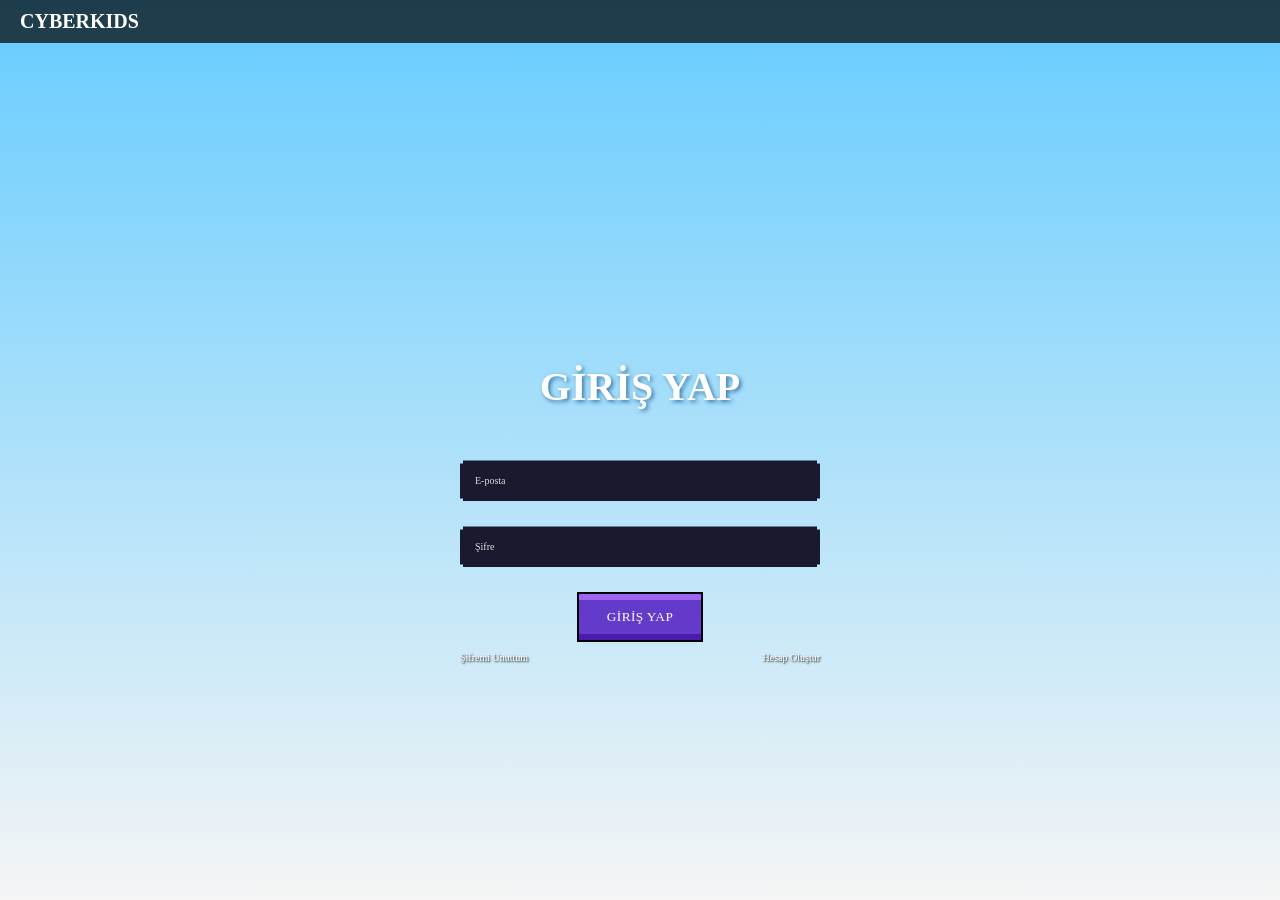
==== login.html @ 3273ba58 "Hazır Template yüklendi iç değişiklikler yapılacak!!!" ====
<!DOCTYPE html>
<html lang="tr">
  
<head>
  <meta charset="UTF-8" />
  <meta name="viewport" content="width=device-width, initial-scale=1.0" />
  <title>Giriş Yap</title>
  <link href="https://fonts.googleapis.com" rel="preconnect">
  <link href="https://fonts.gstatic.com" rel="preconnect" crossorigin>
  <link href="https://fonts.googleapis.com/css2?family=Roboto:ital,wght@0,100;0,300;0,400;0,500;0,700;0,900;1,100;1,300;1,400;1,500;1,700;1,900&family=Raleway:ital,wght@0,100;0,200;0,300;0,400;0,500;0,600;0,700;0,800;0,900;1,100;1,200;1,300;1,400;1,500;1,600;1,700;1,800;1,900&family=Ubuntu:ital,wght@0,300;0,400;0,500;0,700;1,300;1,400;1,500;1,700&display=swap" rel="stylesheet">

  <link rel="stylesheet" href="assets/css/login.css" />
</head>

<body>
  <header class="cyber-header"> 
    <a href="../../index.html" class="logo">CYBERKIDS</a>
    <div class="auth-links"></div>
  </header>

  <form class="container" id="loginForm"  method="POST" action="login.php">
    <h1 class="form-title">GİRİŞ YAP</h1>

    <input type="email" name="email" placeholder="E-posta" required />
    <input type="password" name="sifre" placeholder="Şifre" required />
    <button type="submit">Giriş Yap</button>

    <div class="links">
      <a href="forgot-password.html">Şifremi Unuttum</a>
      <a href="register.html">Hesap Oluştur</a>
    </div>
  </form>

  <script>
     // URL'de success=1 varsa alert göster
  const params = new URLSearchParams(window.location.search);
  if (params.get("success") === "1") {
    alert("Kayıt başarılı! Giriş yapabilirsiniz.");
  }
  </script>
</body>
</html>
---- assets/css/login.css ----
* {
  box-sizing: border-box;
}
:root {
  --default-font: "Roboto",  system-ui, -apple-system, "Segoe UI", Roboto, "Helvetica Neue", Arial, "Noto Sans", "Liberation Sans", sans-serif, "Apple Color Emoji", "Segoe UI Emoji", "Segoe UI Symbol", "Noto Color Emoji";
  --heading-font: "Raleway",  sans-serif;
  --nav-font: "Ubuntu",  sans-serif;
}

body {
  font-family: 'Press Start 2P', cursive;
  background: linear-gradient(to bottom, #66ccff, #F5F5F5);
  margin: 0;
  padding: 0;
  display: flex;
  justify-content: center;
  align-items: center;
  height: 100vh;
}

.cyber-header {
  display: flex;
  justify-content: space-between;
  align-items: center;
  position: fixed;
  top: 0;
  width: 100%;
  background-color: rgba(0,0,0,0.7);
  color: white;
  padding: 10px 20px;
  z-index: 999;
  font-size: 20px;
  font-weight: bold;
}

.logo {
  text-decoration: none;
  color: white;
}

.auth-links a {
  margin-left: 5px;
  text-decoration: none;
  color: #007BFF;
}

.container {
  display: flex;
  flex-direction: column;
  align-items: center;
  gap: 10px;
  padding: 20px;
  width: 90%;
  max-width: 400px;
  margin-top: 100px;
  
}

.form-title {
  font-size: 40px;
  text-align: center;
  color: white;
  text-shadow: 2px 2px 4px #3a78ab;
  margin-bottom: 40px;
}

/*input {
  padding: 15px;
  font-size: 10px;
  font-family: 'Press Start 2P', cursive;
  background-color: #1a1a2e;
  color: white;
  border: 2px solid #fff;
  border: none;
  border-radius: 8px;
  box-shadow: 2px 2px 0px #000;
  width: 100%;
  margin-bottom: 15px;
}*/
input {
  padding: 15px;
  font-size: 10px;
  font-family: 'Press Start 2P', cursive;
  background-color: #1a1a2e;
  color: white;
  border: none;
  border-radius: 0%;
  width: 100%;
  margin-bottom: 15px;
  clip-path: polygon(
    3px 0px, 
    calc(100% - 3px) 0%, 
    calc(100% - 3px) 3px,
    100% 3px,
    100% calc(100% - 3px),
    calc(100% - 3px) calc(100% - 3px), 
    calc(100% - 3px) 100%, 
    3px 100%, 
    3px calc(100% - 3px),
    0px calc(100% - 3px),
    0px 3px,
    3px 3px
  );
}

input::placeholder {
  color: #ddd;
}


button {
  background: #643aca;
      box-shadow: 
          inset 0 -6px 0 #491cab,
          inset 0 6px 0 #a163f2;
      letter-spacing: .03em;
      text-transform: uppercase;
      font-family: 'Press Start 2P', cursive;
      color: white;
      padding: .9375rem 1.75rem;
      display: inline-flex;
      text-decoration: none;
      border: 2px solid #000000;
}


button:hover {
  transform: scale(1.03);
  
}

.links {
  display: flex;
  justify-content: space-between;
  width: 100%;
  font-size: 10px;
}

.links a {
  color: white;
  text-decoration: none;
  text-shadow: 1px 1px 2px #000;
}

.links a:hover {
  text-decoration: underline;
}

@media (max-width: 600px) {
  .container {
    font-size: 10px;
    gap: 15px;
  }

  input, button {
    font-size: 10px;
    padding: 10px;
  }

  .links {
    flex-direction: column;
    align-items: center;
    gap: 5px;
  }
}
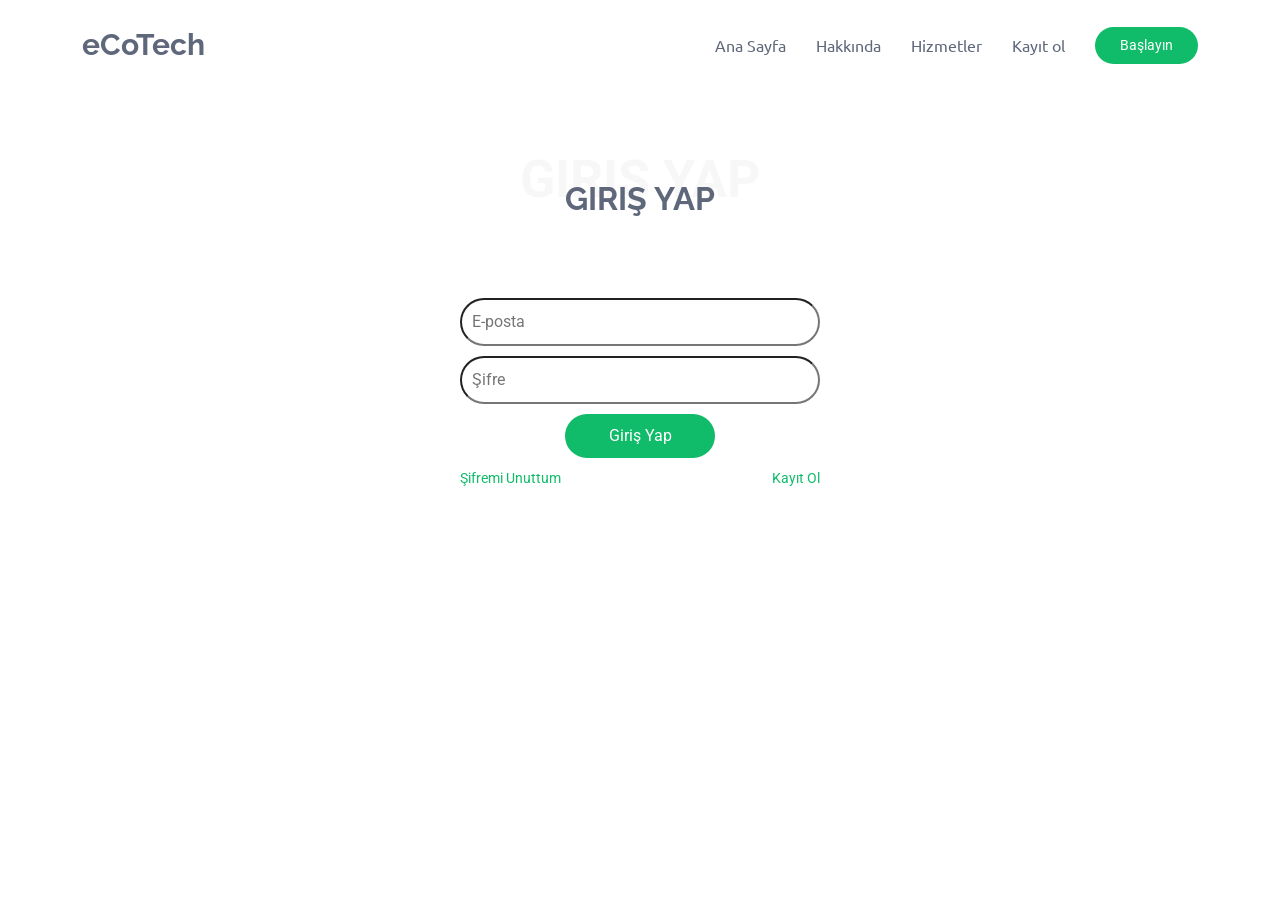
==== commit d3094a0e: "Login ve Register sayfaları yapıldı." ====
--- a/login.html
+++ b/login.html
@@ -1,42 +1,105 @@
 <!DOCTYPE html>
-<html lang="tr">
-  
+<html lang="en">
+
 <head>
-  <meta charset="UTF-8" />
-  <meta name="viewport" content="width=device-width, initial-scale=1.0" />
-  <title>Giriş Yap</title>
+  <meta charset="utf-8">
+  <meta content="width=device-width, initial-scale=1.0" name="viewport">
+  <title>Login Page</title>
+  <meta name="description" content="">
+  <meta name="keywords" content="">
+
+  <!-- Favicons -->
+  <link href="assets/img/favicon.png" rel="icon">
+  <link href="assets/img/apple-touch-icon.png" rel="apple-touch-icon">
+
+  <!-- Fonts -->
   <link href="https://fonts.googleapis.com" rel="preconnect">
   <link href="https://fonts.gstatic.com" rel="preconnect" crossorigin>
   <link href="https://fonts.googleapis.com/css2?family=Roboto:ital,wght@0,100;0,300;0,400;0,500;0,700;0,900;1,100;1,300;1,400;1,500;1,700;1,900&family=Raleway:ital,wght@0,100;0,200;0,300;0,400;0,500;0,600;0,700;0,800;0,900;1,100;1,200;1,300;1,400;1,500;1,600;1,700;1,800;1,900&family=Ubuntu:ital,wght@0,300;0,400;0,500;0,700;1,300;1,400;1,500;1,700&display=swap" rel="stylesheet">
 
-  <link rel="stylesheet" href="assets/css/login.css" />
+  <!-- Vendor CSS Files -->
+  <link href="assets/vendor/bootstrap/css/bootstrap.min.css" rel="stylesheet">
+  <link href="assets/vendor/bootstrap-icons/bootstrap-icons.css" rel="stylesheet">
+  <link href="assets/vendor/aos/aos.css" rel="stylesheet">
+  <link href="assets/vendor/glightbox/css/glightbox.min.css" rel="stylesheet">
+  <link href="assets/vendor/swiper/swiper-bundle.min.css" rel="stylesheet">
+  <!-- Main CSS File -->
+  <link href="assets/css/main.css" rel="stylesheet">
+  <link href="assets/css/main2.css" rel="stylesheet">
+
 </head>
 
-<body>
-  <header class="cyber-header"> 
-    <a href="../../index.html" class="logo">CYBERKIDS</a>
-    <div class="auth-links"></div>
+<body class="sarter-page-page">
+
+  <header id="header" class="header d-flex align-items-center sticky-top">
+    <div class="container-fluid container-xl position-relative d-flex align-items-center">
+
+      <a href="index.html" class="logo d-flex align-items-center me-auto">
+        <h1 class="sitename">eCoTech</h1>
+      </a>
+
+      <nav id="navmenu" class="navmenu">
+        <ul>
+          <li><a href="index.html">Ana Sayfa</a></li>
+          <li><a href="index.html#about">Hakkında</a></li>
+          <li><a href="index.html#services">Hizmetler</a></li>
+          <li><a href="register.html">Kayıt ol</a></li>
+        </ul>
+        <i class="mobile-nav-toggle d-xl-none bi bi-list"></i>
+      </nav>
+
+      <a class="btn-getstarted" href="login.html">Başlayın</a>
+
+    </div>
   </header>
 
-  <form class="container" id="loginForm"  method="POST" action="login.php">
-    <h1 class="form-title">GİRİŞ YAP</h1>
+  <main class="main">
+    
+    <!-- Starter Section Section -->
+    <section id="starter-section" class="starter-section section">
 
-    <input type="email" name="email" placeholder="E-posta" required />
-    <input type="password" name="sifre" placeholder="Şifre" required />
-    <button type="submit">Giriş Yap</button>
+      <!-- Section Title -->
+      <div class="container section-title" data-aos="fade-up">
+        <span>Giriş Yap</span>
+        <h2>Giriş Yap</h2>
+      </div><!-- End Section Title -->
 
-    <div class="links">
-      <a href="forgot-password.html">Şifremi Unuttum</a>
-      <a href="register.html">Hesap Oluştur</a>
-    </div>
-  </form>
+      <form class="login-form" id="loginForm" method="POST" action="login.html" data-aos="fade-up">
+        <input type="email" name="email" placeholder="E-posta" required />
+        <input type="password" name="sifre" placeholder="Şifre" required />
+        <button type="submit">Giriş Yap</button>
+      
+        <div class="links">
+          <a href="forgot-password.html">Şifremi Unuttum</a>
+          <a href="register.html">Kayıt Ol</a>
+        </div>
+      </form>
 
-  <script>
-     // URL'de success=1 varsa alert göster
-  const params = new URLSearchParams(window.location.search);
-  if (params.get("success") === "1") {
-    alert("Kayıt başarılı! Giriş yapabilirsiniz.");
-  }
-  </script>
+
+    </section><!-- /Starter Section Section -->
+
+  </main>
+
+  
+  <!-- Scroll Top -->
+  <a href="#" id="scroll-top" class="scroll-top d-flex align-items-center justify-content-center"><i class="bi bi-arrow-up-short"></i></a>
+
+  <!-- Preloader -->
+  <div id="preloader"></div>
+
+  <!-- Vendor JS Files -->
+  <script src="assets/vendor/bootstrap/js/bootstrap.bundle.min.js"></script>
+  <script src="assets/vendor/php-email-form/validate.js"></script>
+  <script src="assets/vendor/aos/aos.js"></script>
+  <script src="assets/vendor/glightbox/js/glightbox.min.js"></script>
+  <script src="assets/vendor/purecounter/purecounter_vanilla.js"></script>
+  <script src="assets/vendor/imagesloaded/imagesloaded.pkgd.min.js"></script>
+  <script src="assets/vendor/isotope-layout/isotope.pkgd.min.js"></script>
+  <script src="assets/vendor/swiper/swiper-bundle.min.js"></script>
+
+  <!-- Main JS File -->
+  <script src="assets/js/main.js"></script>
+
 </body>
-</html>
+
+</html>
--- a/assets/css/main.css
+++ b/assets/css/main.css
@@ -0,0 +1,1745 @@
+
+/* Fonts */
+:root {
+  --default-font: "Roboto",  system-ui, -apple-system, "Segoe UI", Roboto, "Helvetica Neue", Arial, "Noto Sans", "Liberation Sans", sans-serif, "Apple Color Emoji", "Segoe UI Emoji", "Segoe UI Symbol", "Noto Color Emoji";
+  --heading-font: "Raleway",  sans-serif;
+  --nav-font: "Ubuntu",  sans-serif;
+}
+
+/* Global Colors - The following color variables are used throughout the website. Updating them here will change the color scheme of the entire website */
+:root { 
+  --background-color: #ffffff; /* Background color for the entire website, including individual sections */
+  --default-color: #444444; /* Default color used for the majority of the text content across the entire website */
+  --heading-color: #5f687b; /* Color for headings, subheadings and title throughout the website */
+  --accent-color: #10bc69; /* Accent color that represents your brand on the website. It's used for buttons, links, and other elements that need to stand out */
+  --surface-color: #ffffff; /* The surface color is used as a background of boxed elements within sections, such as cards, icon boxes, or other elements that require a visual separation from the global background. */
+  --contrast-color: #ffffff; /* Contrast color for text, ensuring readability against backgrounds of accent, heading, or default colors. */
+}
+
+/* Nav Menu Colors - The following color variables are used specifically for the navigation menu. They are separate from the global colors to allow for more customization options */
+:root {
+  --nav-color: #5f687b;  /* The default color of the main navmenu links */
+  --nav-hover-color: #10bc69; /* Applied to main navmenu links when they are hovered over or active */
+  --nav-mobile-background-color: #ffffff; /* Used as the background color for mobile navigation menu */
+  --nav-dropdown-background-color: #ffffff; /* Used as the background color for dropdown items that appear when hovering over primary navigation items */
+  --nav-dropdown-color: #5f687b; /* Used for navigation links of the dropdown items in the navigation menu. */
+  --nav-dropdown-hover-color: #10bc69; /* Similar to --nav-hover-color, this color is applied to dropdown navigation links when they are hovered over. */
+}
+
+/* Color Presets - These classes override global colors when applied to any section or element, providing reuse of the sam color scheme. */
+
+.light-background {
+  --background-color: #f9f9f9;
+  --surface-color: #ffffff;
+}
+
+.dark-background {
+  --background-color: #060606;
+  --default-color: #ffffff;
+  --heading-color: #ffffff;
+  --surface-color: #252525;
+  --contrast-color: #ffffff;
+}
+
+.accent-background {
+  --background-color: #10bc69;
+  --default-color: #ffffff;
+  --heading-color: #ffffff;
+  --surface-color: #14eb83;
+  --contrast-color: #ffffff;
+}
+
+/* Smooth scroll */
+:root {
+  scroll-behavior: smooth;
+}
+
+/*--------------------------------------------------------------
+# General Styling & Shared Classes
+--------------------------------------------------------------*/
+body {
+  color: var(--default-color);
+  background-color: var(--background-color);
+  font-family: var(--default-font);
+}
+
+a {
+  color: var(--accent-color);
+  text-decoration: none;
+  transition: 0.3s;
+}
+
+a:hover {
+  color: color-mix(in srgb, var(--accent-color), transparent 25%);
+  text-decoration: none;
+}
+
+h1,
+h2,
+h3,
+h4,
+h5,
+h6 {
+  color: var(--heading-color);
+  font-family: var(--heading-font);
+}
+
+/* PHP Email Form Messages
+------------------------------*/
+.php-email-form .error-message {
+  display: none;
+  background: #df1529;
+  color: #ffffff;
+  text-align: left;
+  padding: 15px;
+  margin-bottom: 24px;
+  font-weight: 600;
+}
+
+.php-email-form .sent-message {
+  display: none;
+  color: #ffffff;
+  background: #059652;
+  text-align: center;
+  padding: 15px;
+  margin-bottom: 24px;
+  font-weight: 600;
+}
+
+.php-email-form .loading {
+  display: none;
+  background: var(--surface-color);
+  text-align: center;
+  padding: 15px;
+  margin-bottom: 24px;
+}
+
+.php-email-form .loading:before {
+  content: "";
+  display: inline-block;
+  border-radius: 50%;
+  width: 24px;
+  height: 24px;
+  margin: 0 10px -6px 0;
+  border: 3px solid var(--accent-color);
+  border-top-color: var(--surface-color);
+  animation: php-email-form-loading 1s linear infinite;
+}
+
+@keyframes php-email-form-loading {
+  0% {
+    transform: rotate(0deg);
+  }
+
+  100% {
+    transform: rotate(360deg);
+  }
+}
+
+/* Pulsating Play Button
+------------------------------*/
+.pulsating-play-btn {
+  width: 94px;
+  height: 94px;
+  background: radial-gradient(var(--accent-color) 50%, color-mix(in srgb, var(--accent-color), transparent 75%) 52%);
+  border-radius: 50%;
+  display: block;
+  position: relative;
+  overflow: hidden;
+}
+
+.pulsating-play-btn:before {
+  content: "";
+  position: absolute;
+  width: 120px;
+  height: 120px;
+  animation-delay: 0s;
+  animation: pulsate-play-btn 2s;
+  animation-direction: forwards;
+  animation-iteration-count: infinite;
+  animation-timing-function: steps;
+  opacity: 1;
+  border-radius: 50%;
+  border: 5px solid color-mix(in srgb, var(--accent-color), transparent 30%);
+  top: -15%;
+  left: -15%;
+  background: rgba(198, 16, 0, 0);
+}
+
+.pulsating-play-btn:after {
+  content: "";
+  position: absolute;
+  left: 50%;
+  top: 50%;
+  transform: translateX(-40%) translateY(-50%);
+  width: 0;
+  height: 0;
+  border-top: 10px solid transparent;
+  border-bottom: 10px solid transparent;
+  border-left: 15px solid #fff;
+  z-index: 100;
+  transition: all 400ms cubic-bezier(0.55, 0.055, 0.675, 0.19);
+}
+
+.pulsating-play-btn:hover:before {
+  content: "";
+  position: absolute;
+  left: 50%;
+  top: 50%;
+  transform: translateX(-40%) translateY(-50%);
+  width: 0;
+  height: 0;
+  border: none;
+  border-top: 10px solid transparent;
+  border-bottom: 10px solid transparent;
+  border-left: 15px solid #fff;
+  z-index: 200;
+  animation: none;
+  border-radius: 0;
+}
+
+.pulsating-play-btn:hover:after {
+  border-left: 15px solid var(--accent-color);
+  transform: scale(20);
+}
+
+@keyframes pulsate-play-btn {
+  0% {
+    transform: scale(0.6, 0.6);
+    opacity: 1;
+  }
+
+  100% {
+    transform: scale(1, 1);
+    opacity: 0;
+  }
+}
+
+/*--------------------------------------------------------------
+# Global Header
+--------------------------------------------------------------*/
+.header {
+  color: var(--default-color);
+  background-color: var(--background-color);
+  padding: 15px 0;
+  transition: all 0.5s;
+  z-index: 997;
+}
+
+.header .logo {
+  line-height: 1;
+}
+
+.header .logo img {
+  max-height: 36px;
+  margin-right: 8px;
+}
+
+.header .logo h1 {
+  font-size: 30px;
+  margin: 0;
+  font-weight: 700;
+  color: var(--heading-color);
+}
+
+.header .btn-getstarted,
+.header .btn-getstarted:focus {
+  color: var(--contrast-color);
+  background: var(--accent-color);
+  font-size: 14px;
+  padding: 8px 25px;
+  margin: 0 0 0 30px;
+  border-radius: 50px;
+  transition: 0.3s;
+}
+
+.header .btn-getstarted:hover,
+.header .btn-getstarted:focus:hover {
+  color: var(--contrast-color);
+  background: color-mix(in srgb, var(--accent-color), transparent 15%);
+}
+
+@media (max-width: 1200px) {
+  .header .logo {
+    order: 1;
+  }
+
+  .header .btn-getstarted {
+    order: 2;
+    margin: 0 15px 0 0;
+    padding: 6px 15px;
+  }
+
+  .header .navmenu {
+    order: 3;
+  }
+}
+
+.scrolled .header {
+  box-shadow: 0px 0 18px rgba(0, 0, 0, 0.1);
+}
+
+/*--------------------------------------------------------------
+# Navigation Menu
+--------------------------------------------------------------*/
+/* Navmenu - Desktop */
+@media (min-width: 1200px) {
+  .navmenu {
+    padding: 0;
+  }
+
+  .navmenu ul {
+    margin: 0;
+    padding: 0;
+    display: flex;
+    list-style: none;
+    align-items: center;
+  }
+
+  .navmenu li {
+    position: relative;
+  }
+
+  .navmenu a,
+  .navmenu a:focus {
+    color: var(--nav-color);
+    padding: 18px 15px;
+    font-size: 16px;
+    font-family: var(--nav-font);
+    font-weight: 400;
+    display: flex;
+    align-items: center;
+    justify-content: space-between;
+    white-space: nowrap;
+    transition: 0.3s;
+  }
+
+  .navmenu a i,
+  .navmenu a:focus i {
+    font-size: 12px;
+    line-height: 0;
+    margin-left: 5px;
+    transition: 0.3s;
+  }
+
+  .navmenu li:last-child a {
+    padding-right: 0;
+  }
+
+  .navmenu li:hover>a,
+  .navmenu .active,
+  .navmenu .active:focus {
+    color: var(--nav-hover-color);
+  }
+
+  .navmenu .dropdown ul {
+    margin: 0;
+    padding: 10px 0;
+    background: var(--nav-dropdown-background-color);
+    display: block;
+    position: absolute;
+    visibility: hidden;
+    left: 14px;
+    top: 130%;
+    opacity: 0;
+    transition: 0.3s;
+    border-radius: 4px;
+    z-index: 99;
+    box-shadow: 0px 0px 30px rgba(0, 0, 0, 0.1);
+  }
+
+  .navmenu .dropdown ul li {
+    min-width: 200px;
+  }
+
+  .navmenu .dropdown ul a {
+    padding: 10px 20px;
+    font-size: 15px;
+    text-transform: none;
+    color: var(--nav-dropdown-color);
+  }
+
+  .navmenu .dropdown ul a i {
+    font-size: 12px;
+  }
+
+  .navmenu .dropdown ul a:hover,
+  .navmenu .dropdown ul .active:hover,
+  .navmenu .dropdown ul li:hover>a {
+    color: var(--nav-dropdown-hover-color);
+  }
+
+  .navmenu .dropdown:hover>ul {
+    opacity: 1;
+    top: 100%;
+    visibility: visible;
+  }
+
+  .navmenu .dropdown .dropdown ul {
+    top: 0;
+    left: -90%;
+    visibility: hidden;
+  }
+
+  .navmenu .dropdown .dropdown:hover>ul {
+    opacity: 1;
+    top: 0;
+    left: -100%;
+    visibility: visible;
+  }
+}
+
+/* Navmenu - Mobile */
+@media (max-width: 1199px) {
+  .mobile-nav-toggle {
+    color: var(--nav-color);
+    font-size: 28px;
+    line-height: 0;
+    margin-right: 10px;
+    cursor: pointer;
+    transition: color 0.3s;
+  }
+
+  .navmenu {
+    padding: 0;
+    z-index: 9997;
+  }
+
+  .navmenu ul {
+    display: none;
+    list-style: none;
+    position: absolute;
+    inset: 60px 20px 20px 20px;
+    padding: 10px 0;
+    margin: 0;
+    border-radius: 6px;
+    background-color: var(--nav-mobile-background-color);
+    overflow-y: auto;
+    transition: 0.3s;
+    z-index: 9998;
+    box-shadow: 0px 0px 30px rgba(0, 0, 0, 0.1);
+  }
+
+  .navmenu a,
+  .navmenu a:focus {
+    color: var(--nav-dropdown-color);
+    padding: 10px 20px;
+    font-family: var(--nav-font);
+    font-size: 17px;
+    font-weight: 500;
+    display: flex;
+    align-items: center;
+    justify-content: space-between;
+    white-space: nowrap;
+    transition: 0.3s;
+  }
+
+  .navmenu a i,
+  .navmenu a:focus i {
+    font-size: 12px;
+    line-height: 0;
+    margin-left: 5px;
+    width: 30px;
+    height: 30px;
+    display: flex;
+    align-items: center;
+    justify-content: center;
+    border-radius: 50%;
+    transition: 0.3s;
+    background-color: color-mix(in srgb, var(--accent-color), transparent 90%);
+  }
+
+  .navmenu a i:hover,
+  .navmenu a:focus i:hover {
+    background-color: var(--accent-color);
+    color: var(--contrast-color);
+  }
+
+  .navmenu a:hover,
+  .navmenu .active,
+  .navmenu .active:focus {
+    color: var(--nav-dropdown-hover-color);
+  }
+
+  .navmenu .active i,
+  .navmenu .active:focus i {
+    background-color: var(--accent-color);
+    color: var(--contrast-color);
+    transform: rotate(180deg);
+  }
+
+  .navmenu .dropdown ul {
+    position: static;
+    display: none;
+    z-index: 99;
+    padding: 10px 0;
+    margin: 10px 20px;
+    background-color: var(--nav-dropdown-background-color);
+    border: 1px solid color-mix(in srgb, var(--default-color), transparent 90%);
+    box-shadow: none;
+    transition: all 0.5s ease-in-out;
+  }
+
+  .navmenu .dropdown ul ul {
+    background-color: rgba(33, 37, 41, 0.1);
+  }
+
+  .navmenu .dropdown>.dropdown-active {
+    display: block;
+    background-color: rgba(33, 37, 41, 0.03);
+  }
+
+  .mobile-nav-active {
+    overflow: hidden;
+  }
+
+  .mobile-nav-active .mobile-nav-toggle {
+    color: #fff;
+    position: absolute;
+    font-size: 32px;
+    top: 15px;
+    right: 15px;
+    margin-right: 0;
+    z-index: 9999;
+  }
+
+  .mobile-nav-active .navmenu {
+    position: fixed;
+    overflow: hidden;
+    inset: 0;
+    background: rgba(33, 37, 41, 0.8);
+    transition: 0.3s;
+  }
+
+  .mobile-nav-active .navmenu>ul {
+    display: block;
+  }
+}
+
+/*--------------------------------------------------------------
+# Global Footer
+--------------------------------------------------------------*/
+.footer {
+  color: var(--default-color);
+  background-color: var(--background-color);
+  font-size: 14px;
+  position: relative;
+}
+
+.footer .footer-newsletter {
+  background-color: color-mix(in srgb, var(--default-color), transparent 97%);
+  padding: 50px 0;
+}
+
+.footer .footer-newsletter h4 {
+  font-size: 24px;
+}
+
+.footer .footer-newsletter .newsletter-form {
+  margin-top: 30px;
+  margin-bottom: 15px;
+  padding: 6px 8px;
+  position: relative;
+  border-radius: 4px;
+  background-color: var(--surface-color);
+  border: 1px solid color-mix(in srgb, var(--default-color), transparent 90%);
+  box-shadow: 0px 2px 25px rgba(0, 0, 0, 0.1);
+  display: flex;
+  transition: 0.3s;
+  border-radius: 50px;
+}
+
+.footer .footer-newsletter .newsletter-form:focus-within {
+  border-color: var(--accent-color);
+}
+
+.footer .footer-newsletter .newsletter-form input[type=email] {
+  border: 0;
+  padding: 4px;
+  width: 100%;
+  background-color: var(--surface-color);
+  color: var(--default-color);
+}
+
+.footer .footer-newsletter .newsletter-form input[type=email]:focus-visible {
+  outline: none;
+}
+
+.footer .footer-newsletter .newsletter-form input[type=submit] {
+  border: 0;
+  font-size: 16px;
+  padding: 0 20px;
+  margin: -7px -8px -7px 0;
+  background: var(--accent-color);
+  color: var(--contrast-color);
+  transition: 0.3s;
+  border-radius: 50px;
+}
+
+.footer .footer-newsletter .newsletter-form input[type=submit]:hover {
+  background: color-mix(in srgb, var(--accent-color), transparent 20%);
+}
+
+.footer .footer-top {
+  padding-top: 50px;
+}
+
+.footer .social-links a {
+  display: flex;
+  align-items: center;
+  justify-content: center;
+  width: 40px;
+  height: 40px;
+  border-radius: 50%;
+  border: 1px solid color-mix(in srgb, var(--default-color), transparent 50%);
+  font-size: 16px;
+  color: color-mix(in srgb, var(--default-color), transparent 20%);
+  margin-right: 10px;
+  transition: 0.3s;
+}
+
+.footer .social-links a:hover {
+  color: var(--accent-color);
+  border-color: var(--accent-color);
+}
+
+.footer h4 {
+  font-size: 16px;
+  font-weight: bold;
+  position: relative;
+  padding-bottom: 12px;
+}
+
+.footer .footer-links {
+  margin-bottom: 30px;
+}
+
+.footer .footer-links ul {
+  list-style: none;
+  padding: 0;
+  margin: 0;
+}
+
+.footer .footer-links ul i {
+  margin-right: 3px;
+  font-size: 12px;
+  line-height: 0;
+  color: var(--accent-color);
+}
+
+.footer .footer-links ul li {
+  padding: 10px 0;
+  display: flex;
+  align-items: center;
+}
+
+.footer .footer-links ul li:first-child {
+  padding-top: 0;
+}
+
+.footer .footer-links ul a {
+  display: inline-block;
+  color: color-mix(in srgb, var(--default-color), transparent 20%);
+  line-height: 1;
+}
+
+.footer .footer-links ul a:hover {
+  color: var(--accent-color);
+}
+
+.footer .footer-about a {
+  color: var(--heading-color);
+  font-size: 24px;
+  font-weight: 600;
+  font-family: var(--heading-font);
+}
+
+.footer .footer-contact p {
+  margin-bottom: 5px;
+}
+
+.footer .copyright {
+  padding: 25px 0;
+  border-top: 1px solid color-mix(in srgb, var(--default-color), transparent 90%);
+}
+
+.footer .copyright p {
+  margin-bottom: 0;
+}
+
+.footer .credits {
+  margin-top: 6px;
+  font-size: 13px;
+}
+
+/*--------------------------------------------------------------
+# Preloader
+--------------------------------------------------------------*/
+#preloader {
+  position: fixed;
+  inset: 0;
+  z-index: 999999;
+  overflow: hidden;
+  background: var(--background-color);
+  transition: all 0.6s ease-out;
+}
+
+#preloader:before {
+  content: "";
+  position: fixed;
+  top: calc(50% - 30px);
+  left: calc(50% - 30px);
+  border: 6px solid #ffffff;
+  border-color: var(--accent-color) transparent var(--accent-color) transparent;
+  border-radius: 50%;
+  width: 60px;
+  height: 60px;
+  animation: animate-preloader 1.5s linear infinite;
+}
+
+@keyframes animate-preloader {
+  0% {
+    transform: rotate(0deg);
+  }
+
+  100% {
+    transform: rotate(360deg);
+  }
+}
+
+/*--------------------------------------------------------------
+# Scroll Top Button
+--------------------------------------------------------------*/
+.scroll-top {
+  position: fixed;
+  visibility: hidden;
+  opacity: 0;
+  right: 15px;
+  bottom: -15px;
+  z-index: 99999;
+  background-color: var(--accent-color);
+  width: 44px;
+  height: 44px;
+  border-radius: 50px;
+  transition: all 0.4s;
+}
+
+.scroll-top i {
+  font-size: 24px;
+  color: var(--contrast-color);
+  line-height: 0;
+}
+
+.scroll-top:hover {
+  background-color: color-mix(in srgb, var(--accent-color), transparent 20%);
+  color: var(--contrast-color);
+}
+
+.scroll-top.active {
+  visibility: visible;
+  opacity: 1;
+  bottom: 15px;
+}
+
+/*--------------------------------------------------------------
+# Disable aos animation delay on mobile devices
+--------------------------------------------------------------*/
+@media screen and (max-width: 768px) {
+  [data-aos-delay] {
+    transition-delay: 0 !important;
+  }
+}
+
+/*--------------------------------------------------------------
+# Global Page Titles & Breadcrumbs
+--------------------------------------------------------------*/
+.page-title {
+  --background-color: color-mix(in srgb, var(--default-color), transparent 96%);
+  color: var(--default-color);
+  background-color: var(--background-color);
+  padding: 25px 0;
+  position: relative;
+}
+
+.page-title h1 {
+  font-size: 24px;
+  font-weight: 700;
+}
+
+.page-title .breadcrumbs ol {
+  display: flex;
+  flex-wrap: wrap;
+  list-style: none;
+  padding: 0;
+  margin: 0;
+  font-size: 14px;
+  font-weight: 400;
+}
+
+.page-title .breadcrumbs ol li+li {
+  padding-left: 10px;
+}
+
+.page-title .breadcrumbs ol li+li::before {
+  content: "/";
+  display: inline-block;
+  padding-right: 10px;
+  color: color-mix(in srgb, var(--default-color), transparent 70%);
+}
+
+/*--------------------------------------------------------------
+# Global Sections
+--------------------------------------------------------------*/
+section,
+.section {
+  color: var(--default-color);
+  background-color: var(--background-color);
+  padding: 60px 0;
+  scroll-margin-top: 100px;
+  overflow: clip;
+}
+
+@media (max-width: 1199px) {
+
+  section,
+  .section {
+    scroll-margin-top: 66px;
+  }
+}
+
+/*--------------------------------------------------------------
+# Global Section Titles
+--------------------------------------------------------------*/
+.section-title {
+  text-align: center;
+  padding: 30px 0;
+  margin-bottom: 30px;
+  position: relative;
+}
+
+.section-title h2 {
+  font-size: 32px;
+  font-weight: 700;
+  text-transform: uppercase;
+  margin-bottom: 20px;
+  padding-bottom: 0;
+  position: relative;
+  z-index: 2;
+}
+
+.section-title span {
+  position: absolute;
+  top: 4px;
+  color: color-mix(in srgb, var(--heading-color), transparent 95%);
+  left: 0;
+  right: 0;
+  z-index: 1;
+  font-weight: 700;
+  font-size: 52px;
+  text-transform: uppercase;
+  line-height: 1;
+}
+
+.section-title p {
+  margin-bottom: 0;
+  position: relative;
+  z-index: 2;
+}
+
+@media (max-width: 575px) {
+  .section-title h2 {
+    font-size: 28px;
+    margin-bottom: 15px;
+  }
+
+  .section-title span {
+    font-size: 38px;
+  }
+}
+
+/*--------------------------------------------------------------
+# Hero Section
+--------------------------------------------------------------*/
+.hero {
+  width: 100%;
+  min-height: 70vh;
+  position: relative;
+  padding: 120px 0 60px 0;
+  display: flex;
+  align-items: center;
+}
+
+.hero h1 {
+  margin: 0;
+  font-size: 48px;
+  font-weight: 700;
+  line-height: 56px;
+}
+
+.hero p {
+  color: color-mix(in srgb, var(--default-color), transparent 30%);
+  margin: 5px 0 30px 0;
+  font-size: 20px;
+  font-weight: 400;
+}
+
+.hero .btn-get-started {
+  color: var(--contrast-color);
+  background: var(--accent-color);
+  font-family: var(--heading-font);
+  font-weight: 400;
+  font-size: 18px;
+  letter-spacing: 1px;
+  display: inline-block;
+  padding: 10px 28px 12px 28px;
+  border-radius: 50px;
+  transition: 0.5s;
+  box-shadow: 0 8px 28px rgba(0, 0, 0, 0.1);
+}
+
+.hero .btn-get-started:hover {
+  color: var(--contrast-color);
+  background: color-mix(in srgb, var(--accent-color), transparent 15%);
+  box-shadow: 0 8px 28px rgba(0, 0, 0, 0.1);
+}
+
+.hero .btn-watch-video {
+  font-size: 16px;
+  transition: 0.5s;
+  margin-left: 25px;
+  color: var(--default-color);
+  font-weight: 600;
+}
+
+.hero .btn-watch-video i {
+  color: var(--accent-color);
+  font-size: 32px;
+  transition: 0.3s;
+  line-height: 0;
+  margin-right: 8px;
+}
+
+.hero .btn-watch-video:hover {
+  color: var(--accent-color);
+}
+
+.hero .btn-watch-video:hover i {
+  color: color-mix(in srgb, var(--accent-color), transparent 15%);
+}
+
+.hero .animated {
+  animation: up-down 2s ease-in-out infinite alternate-reverse both;
+}
+
+@media (max-width: 640px) {
+  .hero h1 {
+    font-size: 28px;
+    line-height: 36px;
+  }
+
+  .hero p {
+    font-size: 18px;
+    line-height: 24px;
+    margin-bottom: 30px;
+  }
+
+  .hero .btn-get-started,
+  .hero .btn-watch-video {
+    font-size: 13px;
+  }
+}
+
+@keyframes up-down {
+  0% {
+    transform: translateY(10px);
+  }
+
+  100% {
+    transform: translateY(-10px);
+  }
+}
+
+/*--------------------------------------------------------------
+# Featured Services Section
+--------------------------------------------------------------*/
+.featured-services {
+  --surface-color: color-mix(in srgb, var(--default-color), transparent 96%);
+  padding-top: 0;
+}
+
+.featured-services .service-item {
+  background-color: var(--surface-color);
+  padding: 50px 30px;
+  transition: all ease-in-out 0.4s;
+  height: 100%;
+}
+
+.featured-services .service-item .icon {
+  margin-bottom: 10px;
+}
+
+.featured-services .service-item .icon i {
+  color: var(--accent-color);
+  font-size: 36px;
+  transition: 0.3s;
+}
+
+.featured-services .service-item h4 {
+  font-weight: 700;
+  margin-bottom: 15px;
+  font-size: 20px;
+}
+
+.featured-services .service-item h4 a {
+  color: var(--heading-color);
+  transition: ease-in-out 0.3s;
+}
+
+.featured-services .service-item p {
+  line-height: 24px;
+  font-size: 14px;
+  margin-bottom: 0;
+}
+
+.featured-services .service-item:hover {
+  transform: translateY(-10px);
+}
+
+.featured-services .service-item:hover h4 a {
+  color: var(--accent-color);
+}
+
+/*--------------------------------------------------------------
+# About Section
+--------------------------------------------------------------*/
+.about .content h3 {
+  font-size: 1.75rem;
+  font-weight: 700;
+}
+
+.about .content ul {
+  list-style: none;
+  padding: 0;
+}
+
+.about .content ul li {
+  padding: 10px 0 0 0;
+  display: flex;
+}
+
+.about .content ul i {
+  color: var(--accent-color);
+  margin-right: 0.5rem;
+  line-height: 1.2;
+  font-size: 1.25rem;
+}
+
+.about .content p:last-child {
+  margin-bottom: 0;
+}
+
+.about .pulsating-play-btn {
+  position: absolute;
+  left: calc(50% - 47px);
+  top: calc(50% - 47px);
+}
+
+/*--------------------------------------------------------------
+# Stats Section
+--------------------------------------------------------------*/
+.stats {
+  padding-top: 0;
+}
+
+.stats .stats-item {
+  padding: 30px;
+  width: 100%;
+}
+
+.stats .stats-item span {
+  font-size: 48px;
+  display: block;
+  color: var(--accent-color);
+  font-weight: 700;
+}
+
+.stats .stats-item p {
+  color: color-mix(in srgb, var(--default-color), transparent 40%);
+  padding: 0;
+  margin: 0;
+  font-family: var(--heading-font);
+  font-size: 15px;
+  font-weight: 600;
+}
+
+/*--------------------------------------------------------------
+# Services Section
+--------------------------------------------------------------*/
+.services .service-item {
+  background-color: var(--surface-color);
+  text-align: center;
+  border: 1px solid color-mix(in srgb, var(--default-color), transparent 85%);
+  padding: 80px 20px;
+  transition: border ease-in-out 0.3s;
+  height: 100%;
+}
+
+.services .service-item .icon {
+  margin: 0 auto;
+  width: 64px;
+  height: 64px;
+  background: var(--accent-color);
+  border-radius: 4px;
+  display: flex;
+  align-items: center;
+  justify-content: center;
+  margin-bottom: 20px;
+  transition: 0.3s;
+}
+
+.services .service-item .icon i {
+  color: var(--contrast-color);
+  font-size: 28px;
+  transition: ease-in-out 0.3s;
+}
+
+.services .service-item h3 {
+  font-weight: 700;
+  margin: 10px 0 15px 0;
+  font-size: 22px;
+  transition: 0.3s;
+}
+
+.services .service-item p {
+  line-height: 24px;
+  font-size: 14px;
+  margin-bottom: 0;
+}
+
+.services .service-item:hover {
+  border-color: var(--accent-color);
+}
+
+.services .service-item:hover h3 {
+  color: var(--accent-color);
+}
+
+/*--------------------------------------------------------------
+# Portfolio Section
+--------------------------------------------------------------*/
+.portfolio .portfolio-filters {
+  padding: 0;
+  margin: 0 auto 20px auto;
+  list-style: none;
+  text-align: center;
+}
+
+.portfolio .portfolio-filters li {
+  cursor: pointer;
+  display: inline-block;
+  padding: 0;
+  font-size: 16px;
+  font-weight: 600;
+  margin: 0 10px;
+  line-height: 1;
+  text-transform: uppercase;
+  margin-bottom: 5px;
+  transition: all 0.3s ease-in-out;
+}
+
+.portfolio .portfolio-filters li:hover,
+.portfolio .portfolio-filters li.filter-active {
+  color: var(--accent-color);
+}
+
+.portfolio .portfolio-filters li:first-child {
+  margin-left: 0;
+}
+
+.portfolio .portfolio-filters li:last-child {
+  margin-right: 0;
+}
+
+@media (max-width: 575px) {
+  .portfolio .portfolio-filters li {
+    font-size: 14px;
+    margin: 0 5px;
+  }
+}
+
+.portfolio .portfolio-item {
+  position: relative;
+}
+
+.portfolio .portfolio-item .portfolio-info {
+  background-color: color-mix(in srgb, var(--surface-color), transparent 10%);
+  opacity: 0;
+  position: absolute;
+  left: 30px;
+  right: 30px;
+  bottom: 0;
+  z-index: 3;
+  transition: all ease-in-out 0.3s;
+  padding: 15px;
+}
+
+.portfolio .portfolio-item .portfolio-info h4 {
+  font-size: 18px;
+  font-weight: 600;
+  padding-right: 50px;
+}
+
+.portfolio .portfolio-item .portfolio-info p {
+  color: color-mix(in srgb, var(--default-color), transparent 30%);
+  font-size: 14px;
+  margin-bottom: 0;
+  padding-right: 50px;
+}
+
+.portfolio .portfolio-item .portfolio-info .preview-link,
+.portfolio .portfolio-item .portfolio-info .details-link {
+  position: absolute;
+  right: 50px;
+  font-size: 24px;
+  top: calc(50% - 14px);
+  color: color-mix(in srgb, var(--default-color), transparent 30%);
+  transition: 0.3s;
+  line-height: 0;
+}
+
+.portfolio .portfolio-item .portfolio-info .preview-link:hover,
+.portfolio .portfolio-item .portfolio-info .details-link:hover {
+  color: var(--accent-color);
+}
+
+.portfolio .portfolio-item .portfolio-info .details-link {
+  right: 14px;
+  font-size: 28px;
+}
+
+.portfolio .portfolio-item:hover .portfolio-info {
+  opacity: 1;
+  bottom: 20px;
+}
+
+/*--------------------------------------------------------------
+# Testimonials Section
+--------------------------------------------------------------*/
+.testimonials .testimonials-carousel,
+.testimonials .testimonials-slider {
+  overflow: hidden;
+}
+
+.testimonials .testimonial-item {
+  box-sizing: content-box;
+  min-height: 320px;
+}
+
+.testimonials .testimonial-item .testimonial-img {
+  width: 90px;
+  border-radius: 50%;
+  margin: -40px 0 0 40px;
+  position: relative;
+  z-index: 2;
+  border: 6px solid var(--background-color);
+}
+
+.testimonials .testimonial-item h3 {
+  font-size: 18px;
+  font-weight: bold;
+  margin: 10px 0 5px 45px;
+}
+
+.testimonials .testimonial-item h4 {
+  font-size: 14px;
+  color: color-mix(in srgb, var(--default-color), transparent 20%);
+  margin: 0 0 0 45px;
+}
+
+.testimonials .testimonial-item .quote-icon-left,
+.testimonials .testimonial-item .quote-icon-right {
+  color: color-mix(in srgb, var(--accent-color), transparent 50%);
+  font-size: 26px;
+  line-height: 0;
+}
+
+.testimonials .testimonial-item .quote-icon-left {
+  display: inline-block;
+  left: -5px;
+  position: relative;
+}
+
+.testimonials .testimonial-item .quote-icon-right {
+  display: inline-block;
+  right: -5px;
+  position: relative;
+  top: 10px;
+  transform: scale(-1, -1);
+}
+
+.testimonials .testimonial-item p {
+  font-style: italic;
+  margin: 0 15px 0 15px;
+  padding: 20px 20px 60px 20px;
+  background: color-mix(in srgb, var(--default-color), transparent 97%);
+  position: relative;
+  border-radius: 6px;
+  position: relative;
+  z-index: 1;
+}
+
+.testimonials .swiper-wrapper {
+  height: auto;
+}
+
+.testimonials .swiper-pagination {
+  margin-top: 20px;
+  position: relative;
+}
+
+.testimonials .swiper-pagination .swiper-pagination-bullet {
+  width: 12px;
+  height: 12px;
+  background-color: var(--background-color);
+  opacity: 1;
+  border: 1px solid var(--accent-color);
+}
+
+.testimonials .swiper-pagination .swiper-pagination-bullet-active {
+  background-color: var(--accent-color);
+}
+
+/*--------------------------------------------------------------
+# Call To Action Section
+--------------------------------------------------------------*/
+.call-to-action {
+  padding: 80px 0;
+  position: relative;
+  clip-path: inset(0);
+}
+
+.call-to-action img {
+  position: fixed;
+  top: 0;
+  left: 0;
+  display: block;
+  width: 100%;
+  height: 100%;
+  object-fit: cover;
+  z-index: 1;
+}
+
+.call-to-action:before {
+  content: "";
+  background: color-mix(in srgb, var(--background-color), transparent 50%);
+  position: absolute;
+  inset: 0;
+  z-index: 2;
+}
+
+.call-to-action .container {
+  position: relative;
+  z-index: 3;
+}
+
+.call-to-action h3 {
+  font-size: 28px;
+  font-weight: 700;
+  color: var(--default-color);
+}
+
+.call-to-action p {
+  color: var(--default-color);
+}
+
+.call-to-action .cta-btn {
+  font-family: var(--heading-font);
+  font-weight: 500;
+  font-size: 16px;
+  letter-spacing: 1px;
+  display: inline-block;
+  padding: 12px 40px;
+  border-radius: 50px;
+  transition: 0.5s;
+  margin: 10px;
+  border: 2px solid var(--contrast-color);
+  color: var(--contrast-color);
+}
+
+.call-to-action .cta-btn:hover {
+  background: color-mix(in srgb, var(--accent-color) 90%, white 15%);
+}
+
+/*--------------------------------------------------------------
+# Team Section
+--------------------------------------------------------------*/
+.team .member {
+  position: relative;
+}
+
+.team .member .pic {
+  overflow: hidden;
+  margin-bottom: 50px;
+}
+
+.team .member .member-info {
+  background-color: var(--surface-color);
+  color: color-mix(in srgb, var(--default-color), transparent 20%);
+  box-shadow: 0px 2px 15px rgba(0, 0, 0, 0.1);
+  position: absolute;
+  bottom: -50px;
+  left: 20px;
+  right: 20px;
+  padding: 20px 15px;
+  overflow: hidden;
+  transition: 0.5s;
+}
+
+.team .member h4 {
+  font-weight: 700;
+  margin-bottom: 10px;
+  font-size: 16px;
+  position: relative;
+  padding-bottom: 10px;
+}
+
+.team .member h4::after {
+  content: "";
+  position: absolute;
+  display: block;
+  width: 50px;
+  height: 1px;
+  background: color-mix(in srgb, var(--default-color), transparent 60%);
+  bottom: 0;
+  left: 0;
+}
+
+.team .member span {
+  font-style: italic;
+  display: block;
+  font-size: 13px;
+}
+
+.team .member .social {
+  position: absolute;
+  right: 15px;
+  bottom: 15px;
+}
+
+.team .member .social a {
+  transition: color 0.3s;
+  color: color-mix(in srgb, var(--default-color), transparent 70%);
+}
+
+.team .member .social a:hover {
+  color: var(--accent-color);
+}
+
+.team .member .social i {
+  font-size: 16px;
+  margin: 0 2px;
+}
+
+/*--------------------------------------------------------------
+# Contact Section
+--------------------------------------------------------------*/
+.contact .info-wrap {
+  background-color: var(--surface-color);
+  box-shadow: 0px 0px 20px rgba(0, 0, 0, 0.1);
+  padding: 30px;
+}
+
+@media (max-width: 575px) {
+  .contact .info-wrap {
+    padding: 20px;
+  }
+}
+
+.contact .info-item {
+  margin-bottom: 40px;
+}
+
+.contact .info-item i {
+  font-size: 20px;
+  color: var(--accent-color);
+  background: color-mix(in srgb, var(--accent-color), transparent 92%);
+  width: 44px;
+  height: 44px;
+  display: flex;
+  justify-content: center;
+  align-items: center;
+  border-radius: 50px;
+  transition: all 0.3s ease-in-out;
+  margin-right: 15px;
+}
+
+.contact .info-item h3 {
+  padding: 0;
+  font-size: 18px;
+  font-weight: 700;
+  margin-bottom: 5px;
+}
+
+.contact .info-item p {
+  padding: 0;
+  margin-bottom: 0;
+  font-size: 14px;
+}
+
+.contact .info-item:hover i {
+  background: var(--accent-color);
+  color: var(--contrast-color);
+}
+
+.contact .php-email-form {
+  background-color: var(--surface-color);
+  height: 100%;
+  padding: 30px;
+  box-shadow: 0px 0px 20px rgba(0, 0, 0, 0.1);
+}
+
+@media (max-width: 575px) {
+  .contact .php-email-form {
+    padding: 20px;
+  }
+}
+
+.contact .php-email-form input[type=text],
+.contact .php-email-form input[type=email],
+.contact .php-email-form textarea {
+  font-size: 14px;
+  padding: 10px 15px;
+  box-shadow: none;
+  border-radius: 0;
+  color: var(--default-color);
+  background-color: var(--surface-color);
+  border-color: color-mix(in srgb, var(--default-color), transparent 80%);
+}
+
+.contact .php-email-form input[type=text]:focus,
+.contact .php-email-form input[type=email]:focus,
+.contact .php-email-form textarea:focus {
+  border-color: var(--accent-color);
+}
+
+.contact .php-email-form input[type=text]::placeholder,
+.contact .php-email-form input[type=email]::placeholder,
+.contact .php-email-form textarea::placeholder {
+  color: color-mix(in srgb, var(--default-color), transparent 70%);
+}
+
+.contact .php-email-form button[type=submit] {
+  color: var(--contrast-color);
+  background: var(--accent-color);
+  border: 0;
+  padding: 10px 30px;
+  transition: 0.4s;
+  border-radius: 50px;
+}
+
+.contact .php-email-form button[type=submit]:hover {
+  background: color-mix(in srgb, var(--accent-color), transparent 25%);
+}
+
+/*--------------------------------------------------------------
+# Portfolio Details Section
+--------------------------------------------------------------*/
+.portfolio-details .portfolio-details-slider img {
+  width: 100%;
+}
+
+.portfolio-details .portfolio-details-slider .swiper-pagination {
+  margin-top: 20px;
+  position: relative;
+}
+
+.portfolio-details .portfolio-details-slider .swiper-pagination .swiper-pagination-bullet {
+  width: 12px;
+  height: 12px;
+  background-color: color-mix(in srgb, var(--default-color), transparent 85%);
+  opacity: 1;
+}
+
+.portfolio-details .portfolio-details-slider .swiper-pagination .swiper-pagination-bullet-active {
+  background-color: var(--accent-color);
+}
+
+.portfolio-details .portfolio-info {
+  background-color: var(--surface-color);
+  padding: 30px;
+  box-shadow: 0px 0 30px rgba(0, 0, 0, 0.1);
+}
+
+.portfolio-details .portfolio-info h3 {
+  font-size: 22px;
+  font-weight: 700;
+  margin-bottom: 20px;
+  padding-bottom: 20px;
+  border-bottom: 1px solid color-mix(in srgb, var(--default-color), transparent 85%);
+}
+
+.portfolio-details .portfolio-info ul {
+  list-style: none;
+  padding: 0;
+  font-size: 15px;
+}
+
+.portfolio-details .portfolio-info ul li+li {
+  margin-top: 10px;
+}
+
+.portfolio-details .portfolio-description {
+  padding-top: 30px;
+}
+
+.portfolio-details .portfolio-description h2 {
+  font-size: 26px;
+  font-weight: 700;
+  margin-bottom: 20px;
+}
+
+.portfolio-details .portfolio-description p {
+  padding: 0;
+  color: color-mix(in srgb, var(--default-color), transparent 30%);
+}
+
+/*--------------------------------------------------------------
+# Service Details Section
+--------------------------------------------------------------*/
+.service-details .service-box {
+  background-color: var(--surface-color);
+  padding: 20px;
+  box-shadow: 0px 2px 20px rgba(0, 0, 0, 0.1);
+}
+
+.service-details .service-box+.service-box {
+  margin-top: 30px;
+}
+
+.service-details .service-box h4 {
+  font-size: 20px;
+  font-weight: 700;
+  border-bottom: 2px solid color-mix(in srgb, var(--default-color), transparent 92%);
+  padding-bottom: 15px;
+  margin-bottom: 15px;
+}
+
+.service-details .services-list {
+  background-color: var(--surface-color);
+}
+
+.service-details .services-list a {
+  color: color-mix(in srgb, var(--default-color), transparent 20%);
+  background-color: color-mix(in srgb, var(--default-color), transparent 96%);
+  display: flex;
+  align-items: center;
+  padding: 12px 15px;
+  margin-top: 15px;
+  transition: 0.3s;
+}
+
+.service-details .services-list a:first-child {
+  margin-top: 0;
+}
+
+.service-details .services-list a i {
+  font-size: 16px;
+  margin-right: 8px;
+  color: var(--accent-color);
+}
+
+.service-details .services-list a.active {
+  color: var(--contrast-color);
+  background-color: var(--accent-color);
+}
+
+.service-details .services-list a.active i {
+  color: var(--contrast-color);
+}
+
+.service-details .services-list a:hover {
+  background-color: color-mix(in srgb, var(--accent-color), transparent 95%);
+  color: var(--accent-color);
+}
+
+.service-details .download-catalog a {
+  color: var(--default-color);
+  display: flex;
+  align-items: center;
+  padding: 10px 0;
+  transition: 0.3s;
+  border-top: 1px solid color-mix(in srgb, var(--default-color), transparent 90%);
+}
+
+.service-details .download-catalog a:first-child {
+  border-top: 0;
+  padding-top: 0;
+}
+
+.service-details .download-catalog a:last-child {
+  padding-bottom: 0;
+}
+
+.service-details .download-catalog a i {
+  font-size: 24px;
+  margin-right: 8px;
+  color: var(--accent-color);
+}
+
+.service-details .download-catalog a:hover {
+  color: var(--accent-color);
+}
+
+.service-details .help-box {
+  background-color: var(--accent-color);
+  color: var(--contrast-color);
+  margin-top: 30px;
+  padding: 30px 15px;
+}
+
+.service-details .help-box .help-icon {
+  font-size: 48px;
+}
+
+.service-details .help-box h4,
+.service-details .help-box a {
+  color: var(--contrast-color);
+}
+
+.service-details .services-img {
+  margin-bottom: 20px;
+}
+
+.service-details h3 {
+  font-size: 26px;
+  font-weight: 700;
+}
+
+.service-details p {
+  font-size: 15px;
+}
+
+.service-details ul {
+  list-style: none;
+  padding: 0;
+  font-size: 15px;
+}
+
+.service-details ul li {
+  padding: 5px 0;
+  display: flex;
+  align-items: center;
+}
+
+.service-details ul i {
+  font-size: 20px;
+  margin-right: 8px;
+  color: var(--accent-color);
+}
+
+/*--------------------------------------------------------------
+# Starter Section Section
+--------------------------------------------------------------*/
+.starter-section {
+  /* Add your styles here */
+}
--- a/assets/css/main2.css
+++ b/assets/css/main2.css
@@ -0,0 +1,93 @@
+
+:root {
+  --default-font: "Roboto",  system-ui, -apple-system, "Segoe UI", Roboto, "Helvetica Neue", Arial, "Noto Sans", "Liberation Sans", sans-serif, "Apple Color Emoji", "Segoe UI Emoji", "Segoe UI Symbol", "Noto Color Emoji";
+  --heading-font: "Raleway",  sans-serif;
+  --nav-font: "Ubuntu",  sans-serif;
+}
+
+:root { 
+  --background-color: #ffffff; /* Background color for the entire website, including individual sections */
+  --default-color: #444444; /* Default color used for the majority of the text content across the entire website */
+  --heading-color: #5f687b; /* Color for headings, subheadings and title throughout the website */
+  --accent-color: #10bc69; /* Accent color that represents your brand on the website. It's used for buttons, links, and other elements that need to stand out */
+  --surface-color: #ffffff; /* The surface color is used as a background of boxed elements within sections, such as cards, icon boxes, or other elements that require a visual separation from the global background. */
+  --contrast-color: #ffffff; /* Contrast color for text, ensuring readability against backgrounds of accent, heading, or default colors. */
+}
+
+
+:root {
+  --nav-color: #5f687b;  /* The default color of the main navmenu links */
+  --nav-hover-color: #10bc69; /* Applied to main navmenu links when they are hovered over or active */
+  --nav-mobile-background-color: #ffffff; /* Used as the background color for mobile navigation menu */
+  --nav-dropdown-background-color: #ffffff; /* Used as the background color for dropdown items that appear when hovering over primary navigation items */
+  --nav-dropdown-color: #5f687b; /* Used for navigation links of the dropdown items in the navigation menu. */
+  --nav-dropdown-hover-color: #10bc69; /* Similar to --nav-hover-color, this color is applied to dropdown navigation links when they are hovered over. */
+}
+
+.light-background {
+  --background-color: #f9f9f9;
+  --surface-color: #ffffff;
+}
+
+.dark-background {
+  --background-color: #060606;
+  --default-color: #ffffff;
+  --heading-color: #ffffff;
+  --surface-color: #252525;
+  --contrast-color: #ffffff;
+}
+
+.accent-background {
+  --background-color: #10bc69;
+  --default-color: #ffffff;
+  --heading-color: #ffffff;
+  --surface-color: #14eb83;
+  --contrast-color: #ffffff;
+}
+.login-form {
+  display: flex;
+  flex-direction: column;
+  width: 360px; /* Genişlik isteğe göre ayarlanabilir */
+  margin: 0 auto; /* Ortalamak için */
+  gap: 10px; /* Öğeler arası boşluk */
+}
+
+.login-form input,
+.login-form button {
+  border-radius: 50px;
+}
+
+.login-form input {
+  width: 100%;         /* Input'lar formun tamamını kaplar */
+  padding: 10px;
+  font-size: 16px;
+  box-sizing: border-box;
+}
+
+.login-form button {
+  width: 150px;         /* Buton daha dar */
+  padding: 10px;
+  font-size: 16px;
+  background-color: #007bff;
+  color: white;
+  border: none;
+  cursor: pointer;
+  align-self: center; /* Butonu sola hizalar */
+}
+.login-form button {
+  background-color: var(--accent-color);
+  color: white;
+  border: none;
+  cursor: pointer;
+}
+
+.login-form button:hover {
+  color: var(--contrast-color);
+  background: color-mix(in srgb, var(--accent-color), transparent 15%);
+}
+
+.login-form .links {
+  display: flex;
+  justify-content: space-between;
+  font-size: 14px;
+}
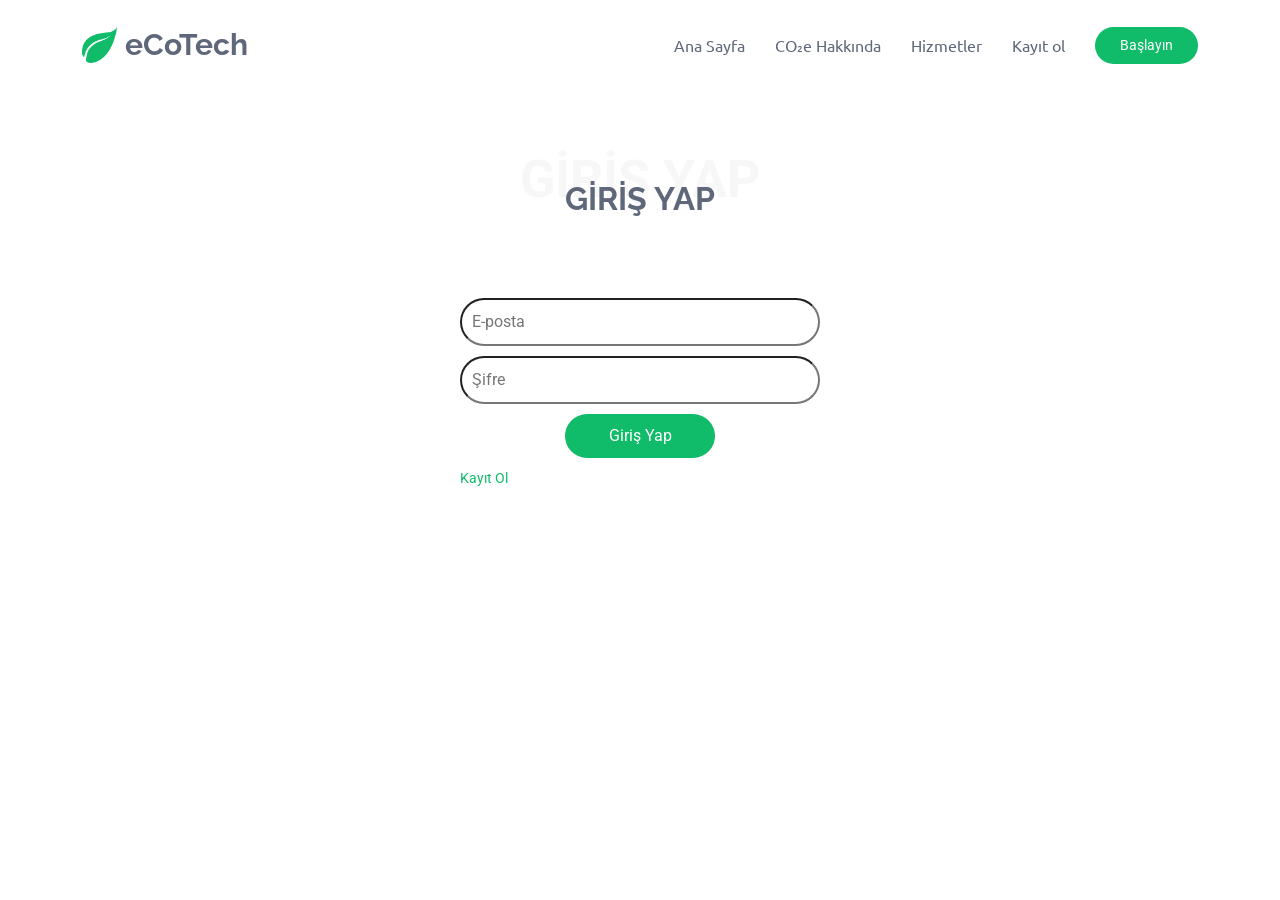
==== commit e4b6dd99: "web sitesi son test için hazırlandı." ====
--- a/login.html
+++ b/login.html
@@ -7,10 +7,6 @@
   <title>Login Page</title>
   <meta name="description" content="">
   <meta name="keywords" content="">
-
-  <!-- Favicons -->
-  <link href="assets/img/favicon.png" rel="icon">
-  <link href="assets/img/apple-touch-icon.png" rel="apple-touch-icon">
 
   <!-- Fonts -->
   <link href="https://fonts.googleapis.com" rel="preconnect">
@@ -35,13 +31,14 @@
     <div class="container-fluid container-xl position-relative d-flex align-items-center">
 
       <a href="index.html" class="logo d-flex align-items-center me-auto">
+        <img src="assets/img/leaf-logo.png" alt="">
         <h1 class="sitename">eCoTech</h1>
       </a>
 
       <nav id="navmenu" class="navmenu">
         <ul>
           <li><a href="index.html">Ana Sayfa</a></li>
-          <li><a href="index.html#about">Hakkında</a></li>
+          <li><a href="index.html#about">CO₂e Hakkında</a></li>
           <li><a href="index.html#services">Hizmetler</a></li>
           <li><a href="register.html">Kayıt ol</a></li>
         </ul>
@@ -60,17 +57,16 @@
 
       <!-- Section Title -->
       <div class="container section-title" data-aos="fade-up">
-        <span>Giriş Yap</span>
-        <h2>Giriş Yap</h2>
+        <span>GİRİŞ YAP</span>
+        <h2>GİRİŞ YAP</h2>
       </div><!-- End Section Title -->
 
-      <form class="login-form" id="loginForm" method="POST" action="login.html" data-aos="fade-up">
+      <form class="login-form" id="loginForm" data-aos="fade-up">
         <input type="email" name="email" placeholder="E-posta" required />
-        <input type="password" name="sifre" placeholder="Şifre" required />
+        <input type="password" name="password" placeholder="Şifre" required />
         <button type="submit">Giriş Yap</button>
       
         <div class="links">
-          <a href="forgot-password.html">Şifremi Unuttum</a>
           <a href="register.html">Kayıt Ol</a>
         </div>
       </form>
@@ -100,6 +96,55 @@
   <!-- Main JS File -->
   <script src="assets/js/main.js"></script>
 
+  <script>
+    // Form gönderimi
+    document.getElementById('loginForm').addEventListener('submit', async function(e) {
+      e.preventDefault();
+      
+      const formData = new FormData(this);
+      const data = Object.fromEntries(formData);
+      
+      try {
+        console.log('Gönderilen veri:', data);
+        
+        const response = await fetch('api/auth.php?action=login', {
+          method: 'POST',
+          headers: {
+            'Content-Type': 'application/json',
+          },
+          body: JSON.stringify(data)
+        });
+        
+        console.log('Response status:', response.status);
+        console.log('Response headers:', response.headers);
+        
+        if (!response.ok) {
+          throw new Error(`HTTP error! status: ${response.status}`);
+        }
+        
+        const result = await response.json();
+        console.log('Response data:', result);
+        
+        if (result.success) {
+          // Kullanıcı bilgilerini localStorage'a kaydet
+          localStorage.setItem('user', JSON.stringify(result.data.user));
+          
+          // Kullanıcı tipine göre yönlendir
+          if (result.data.user.user_type === 'admin') {
+            window.location.href = 'admin.html';
+          } else {
+            window.location.href = 'dashboard.html';
+          }
+        } else {
+          alert('Giriş hatası: ' + result.error);
+        }
+      } catch (error) {
+        console.error('Giriş hatası:', error);
+        alert('Giriş sırasında bir hata oluştu: ' + error.message);
+      }
+    });
+  </script>
+
 </body>
 
 </html>
--- a/assets/css/main.css
+++ b/assets/css/main.css
@@ -1742,4 +1742,10 @@
 --------------------------------------------------------------*/
 .starter-section {
   /* Add your styles here */
+}
+
+.img-main{
+  max-width: 60%;
+  height: auto;
+  margin-left: 180px;
 }
--- a/assets/css/main2.css
+++ b/assets/css/main2.css
@@ -91,3 +91,266 @@
   justify-content: space-between;
   font-size: 14px;
 }
+
+
+
+/* --- (burada senin gönderdiğin main2.css içeriği korunur) --- */
+/* (Ben senin sağladığın main2.css içeriğini değiştirmedim; aşağıya anket stillerini ekliyorum) */
+
+/* ----------------------
+   Survey / Multi-step styles
+   ---------------------- */
+.survey-wrapper {
+  max-width: 980px;
+  margin: 0 auto;
+  background: var(--surface-color);
+  padding: 26px;
+  border-radius: 14px;
+  box-shadow: 0 18px 40px rgba(16, 188, 105, 0.08);
+  border: 1px solid color-mix(in srgb, var(--default-color), transparent 92%);
+}
+
+.survey-top {
+  display:flex;
+  align-items:center;
+  justify-content:space-between;
+  gap:12px;
+  margin-bottom: 18px;
+}
+
+.survey-title h3 {
+  margin:0;
+  font-size:20px;
+  font-weight:700;
+  color:var(--heading-color);
+}
+
+.survey-sub {
+  color: color-mix(in srgb, var(--default-color), transparent 50%);
+  font-size:13px;
+}
+
+/* progress bar */
+.survey-progress {
+  height: 10px;
+  background: color-mix(in srgb, var(--default-color), transparent 93%);
+  border-radius: 999px;
+  overflow: hidden;
+  flex: 1 1 auto;
+  margin-left:18px;
+  margin-right:18px;
+}
+
+.survey-progress-bar {
+  height:100%;
+  width:0%;
+  background: linear-gradient(90deg,var(--accent-color), color-mix(in srgb, var(--accent-color), black 10%));
+  transition: width 420ms cubic-bezier(.2,.9,.3,1);
+}
+
+/* step card */
+.survey-step {
+  display: none;
+  opacity: 0;
+  transform: translateX(20px);
+  transition: all 360ms ease;
+  will-change: opacity, transform;
+  padding: 18px 10px 4px 10px;
+}
+
+.survey-step.active {
+  display: block;
+  opacity: 1;
+  transform: translateX(0);
+}
+
+/* question visual */
+.survey-question {
+  font-size: 17px;
+  font-weight: 600;
+  margin-bottom: 12px;
+  color: var(--heading-color);
+}
+
+.survey-hint {
+  font-size: 13px;
+  color: color-mix(in srgb, var(--default-color), transparent 60%);
+  margin-bottom: 12px;
+}
+
+/* input style — uyumlu hale getirildi */
+.survey-input {
+  width: 100%;
+  max-width: 420px;
+  padding: 12px 14px;
+  border-radius: 10px;
+  border: 1px solid color-mix(in srgb, var(--default-color), transparent 88%);
+  background: var(--surface-color);
+  font-size: 15px;
+  box-shadow: 0 4px 14px rgba(0,0,0,0.03);
+  box-sizing: border-box;
+  outline: none;
+  transition: border-color 200ms;
+}
+
+.survey-input:focus {
+  border-color: var(--accent-color);
+  box-shadow: 0 8px 30px rgba(16,188,105,0.08);
+}
+
+/* small inline unit label */
+.survey-unit {
+  margin-left: 8px;
+  color: color-mix(in srgb, var(--default-color), transparent 60%);
+  font-weight:600;
+}
+
+/* actions */
+.survey-actions {
+  display:flex;
+  justify-content:space-between;
+  gap:12px;
+  margin-top: 18px;
+  align-items:center;
+}
+
+.survey-actions .left,
+.survey-actions .right {
+  display:flex;
+  gap:8px;
+  align-items:center;
+}
+
+/* küçük açık buton */
+.btn-skip {
+  background: transparent;
+  border: 0;
+  color: color-mix(in srgb, var(--default-color), transparent 20%);
+  font-weight: 600;
+  cursor: pointer;
+}
+
+/* hata mesajı */
+.survey-error {
+  color: #b00020;
+  font-size: 13px;
+  margin-top: 8px;
+  display:none;
+}
+
+/* sonuç kartı */
+.survey-result {
+  padding: 18px;
+  background: color-mix(in srgb, var(--accent-color), transparent 95%);
+  border-radius: 10px;
+  border: 1px solid color-mix(in srgb, var(--accent-color), transparent 90%);
+  margin-top: 14px;
+}
+
+.result-total {
+  font-size: 22px;
+  font-weight: 800;
+  color: var(--accent-color);
+  margin-bottom: 8px;
+}
+
+.result-breakdown {
+  margin-top: 10px;
+}
+
+.result-breakdown li {
+  margin-bottom: 8px;
+  font-size: 14px;
+  color: var(--default-color);
+}
+
+/* responsive */
+@media (max-width: 767px) {
+  .survey-wrapper { padding: 18px; }
+  .survey-top { flex-direction: column; gap:8px; align-items:flex-start; }
+  .survey-progress { margin: 8px 0 0 0; width:100% }
+  .survey-actions { flex-direction: column-reverse; align-items:stretch; gap:10px; }
+  .btn-getstarted { width: 100%; text-align:center; }
+}
+
+/* Buton stilleri */
+.btn-back {
+  background-color: #888; /* istersen gri yapabilirsin */
+}
+
+/* Progress bar container */
+.survey-progress-fixed {
+  position: sticky;
+  top: 0;
+  z-index: 50;
+  background: var(--surface-color);
+  padding: 10px;
+  display: flex;
+  align-items: center;
+  gap: 12px;
+  border-bottom: 1px solid rgba(0,0,0,0.05);
+}
+
+.survey-progress-track {
+  flex: 1;
+  height: 8px;
+  background: #e0e0e0;
+  border-radius: 999px;
+  overflow: hidden;
+}
+
+.survey-progress-fill {
+  height: 100%;
+  background: var(--accent-color);
+  width: 0%;
+  transition: width 0.35s linear;
+}
+
+.survey-progress-percent {
+  font-weight: bold;
+  color: var(--accent-color);
+  min-width: 40px;
+  text-align: right;
+}
+
+/* Slide animations */
+.survey-step {
+  display: none;
+  opacity: 0;
+}
+
+.survey-step.active {
+  display: block;
+}
+
+/* Animasyon sınıfları */
+.slide-in-right {
+  animation: slideInRight 0.35s linear forwards;
+}
+.slide-out-left {
+  animation: slideOutLeft 0.35s linear forwards;
+}
+.slide-in-left {
+  animation: slideInLeft 0.35s linear forwards;
+}
+.slide-out-right {
+  animation: slideOutRight 0.35s linear forwards;
+}
+
+@keyframes slideInRight {
+  from { transform: translateX(100%); opacity: 0; }
+  to { transform: translateX(0); opacity: 1; }
+}
+@keyframes slideOutLeft {
+  from { transform: translateX(0); opacity: 1; }
+  to { transform: translateX(-100%); opacity: 0; }
+}
+@keyframes slideInLeft {
+  from { transform: translateX(-100%); opacity: 0; }
+  to { transform: translateX(0); opacity: 1; }
+}
+@keyframes slideOutRight {
+  from { transform: translateX(0); opacity: 1; }
+  to { transform: translateX(100%); opacity: 0; }
+}
+
